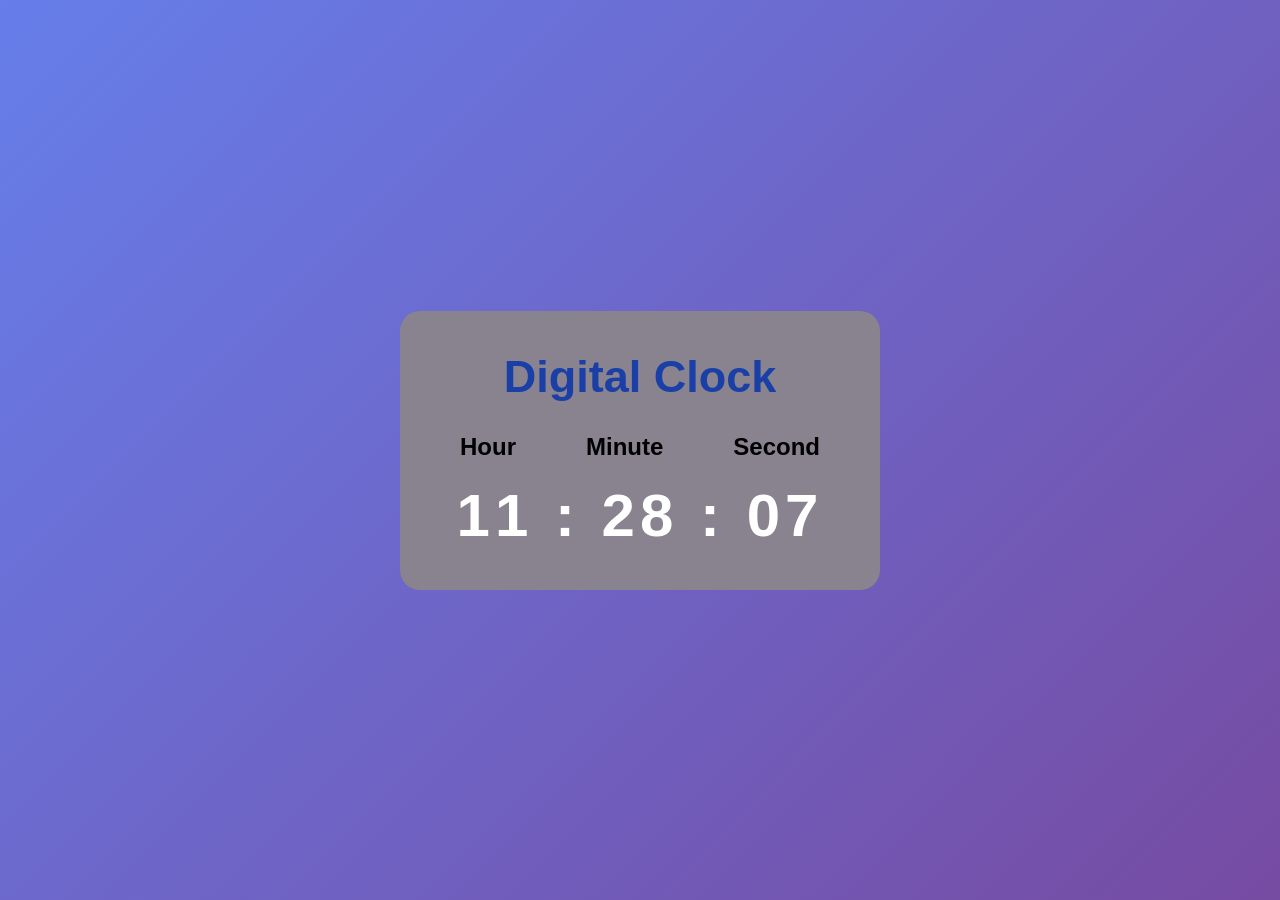
==== Day 4 Task/index.html @ 556931c4 "first commit" ====
<!DOCTYPE html>
<html lang="en">

<head>
    <meta charset="UTF-8">
    <meta name="viewport" content="width=device-width, initial-scale=1.0">
    <link rel="stylesheet" href="style.css" />
    <title>Document</title>
</head>

<body>
    <div class="clock-container">
        <h1>Digital Clock</h1>
        <div class="container-h3">
            <h2 id="hours">Hour</h2>
            <h2 id="minutes">Minute</h2>
            <h2 id="seconds">Second</h2>
        </div>
        <div class="clock" id="clock">00:00:00</div>
    </div>
   <script src="script.js"></script>
</body>

</html>
---- Day 4 Task/style.css ----
* {
    padding: 0px;
    margin: 0px;
    box-sizing: border-box;
}

body {
    min-height: 100vh;
    display: flex;
    justify-content: center;
    align-items: center;
    font-family: Arial, sans-serif;
    background: linear-gradient(135deg, #667eea, #764ba2);
}


.clock-container 
{
    text-align: center;
    padding: 40px;
    height: fit-content;
    width: fit-content;
    background-color: #89828f;
    border-radius: 20px;
}

.clock-container h1 
{
    color: rgb(26, 64, 168);
    margin-bottom: 10px;
    font-size: 45px;
}

.container-h3 {
    display: flex;
    justify-content: center;
    gap: 70px;
    padding: 20px;
}

.clock {
    color: white;
    font-size: 60px;
    font-weight: bold;
    letter-spacing: 5px;
    gap: 50px;
}


/* For mobile */
@media (max-width: 600px)
 {
    .clock-container
     {
        padding: 25px 15px;
        width: 90%;
     }

    .clock-container h1 
    {
        font-size: 32px;
    }

    .container-h3 
    {
        gap: 20px;
        padding: 15px 0;
    }

    .container-h3 h3 
    {
        font-size: 16px;
    }

    .clock
     {
        font-size: 35px;
        letter-spacing: 2px;
    }
}
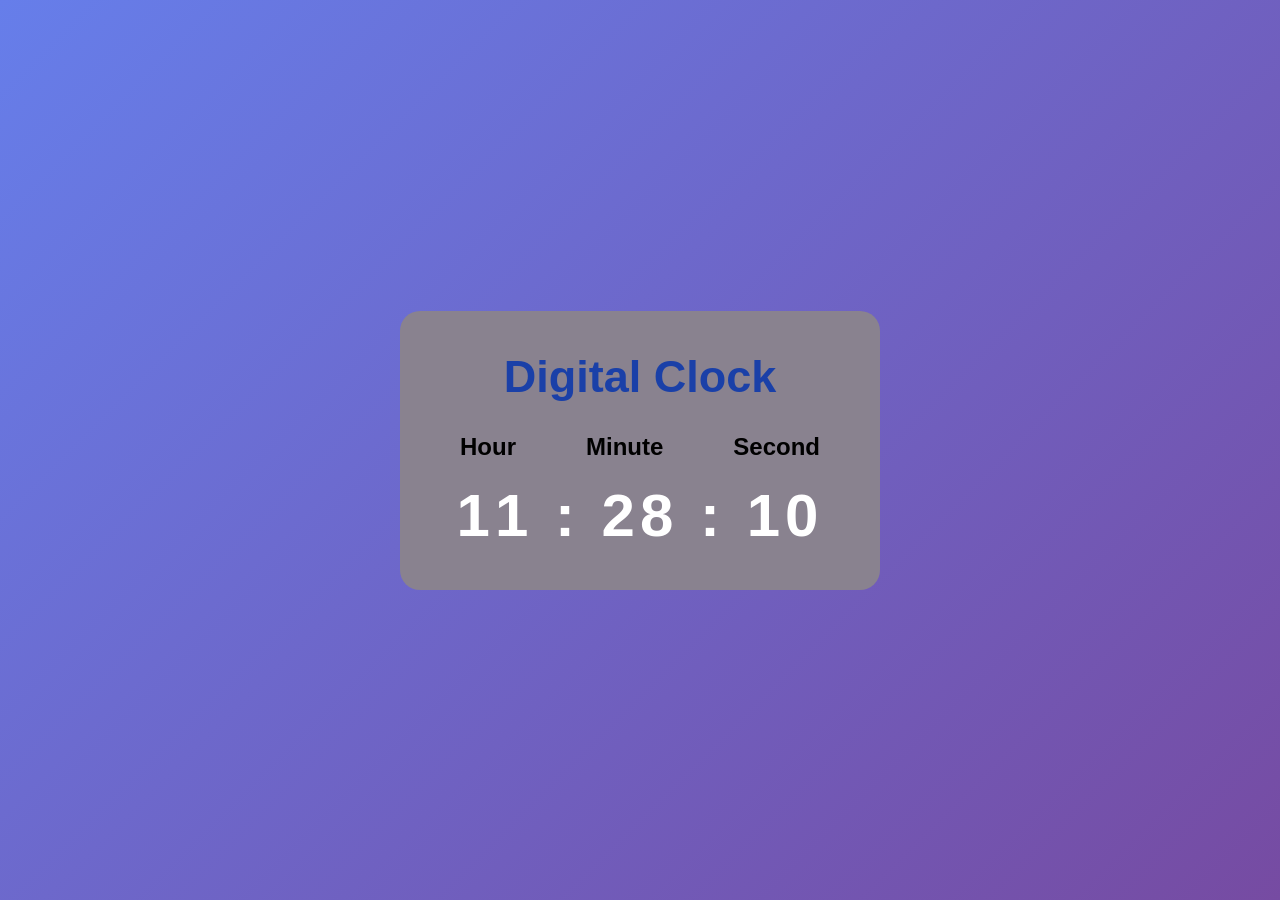
==== commit 72ef735f: "Day 5 Task - Temperature Converter" ====
--- a/Day 4 Task/index.html
+++ b/Day 4 Task/index.html
@@ -5,10 +5,10 @@
     <meta charset="UTF-8">
     <meta name="viewport" content="width=device-width, initial-scale=1.0">
     <link rel="stylesheet" href="style.css" />
-    <title>Document</title>
+    <title>Clock</title>
 </head>
 
-<body>
+<body> 
     <div class="clock-container">
         <h1>Digital Clock</h1>
         <div class="container-h3">
